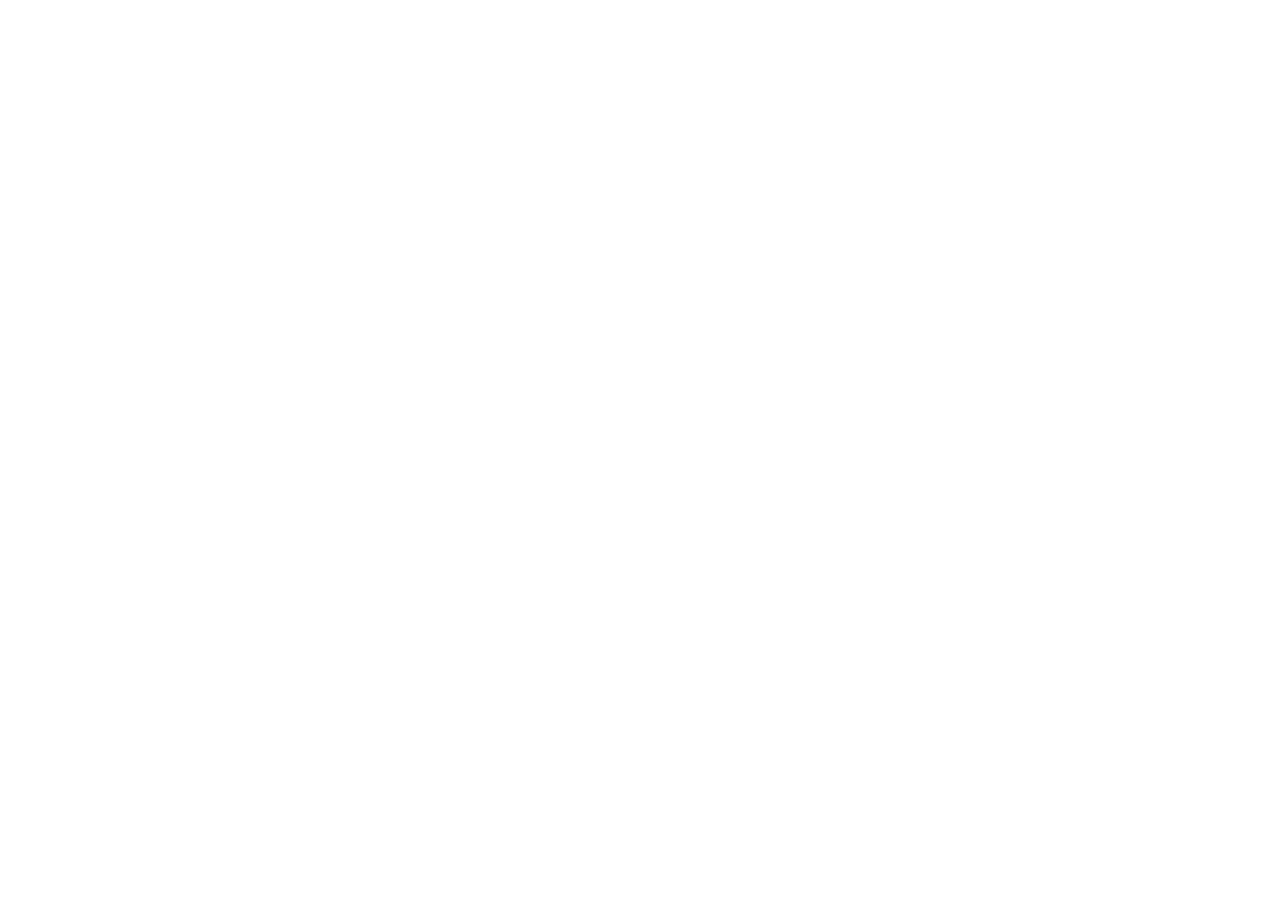
==== catalogo.html @ 9e2913a4 "primer" ====
<!DOCTYPE html>
<html lang="en">
<head>
    <meta charset="UTF-8">
    <meta http-equiv="X-UA-Compatible" content="IE=edge">
    <meta name="viewport" content="width=device-width, initial-scale=1.0">
    <title>Document</title>
</head>
<body>
    
</body>
</html>
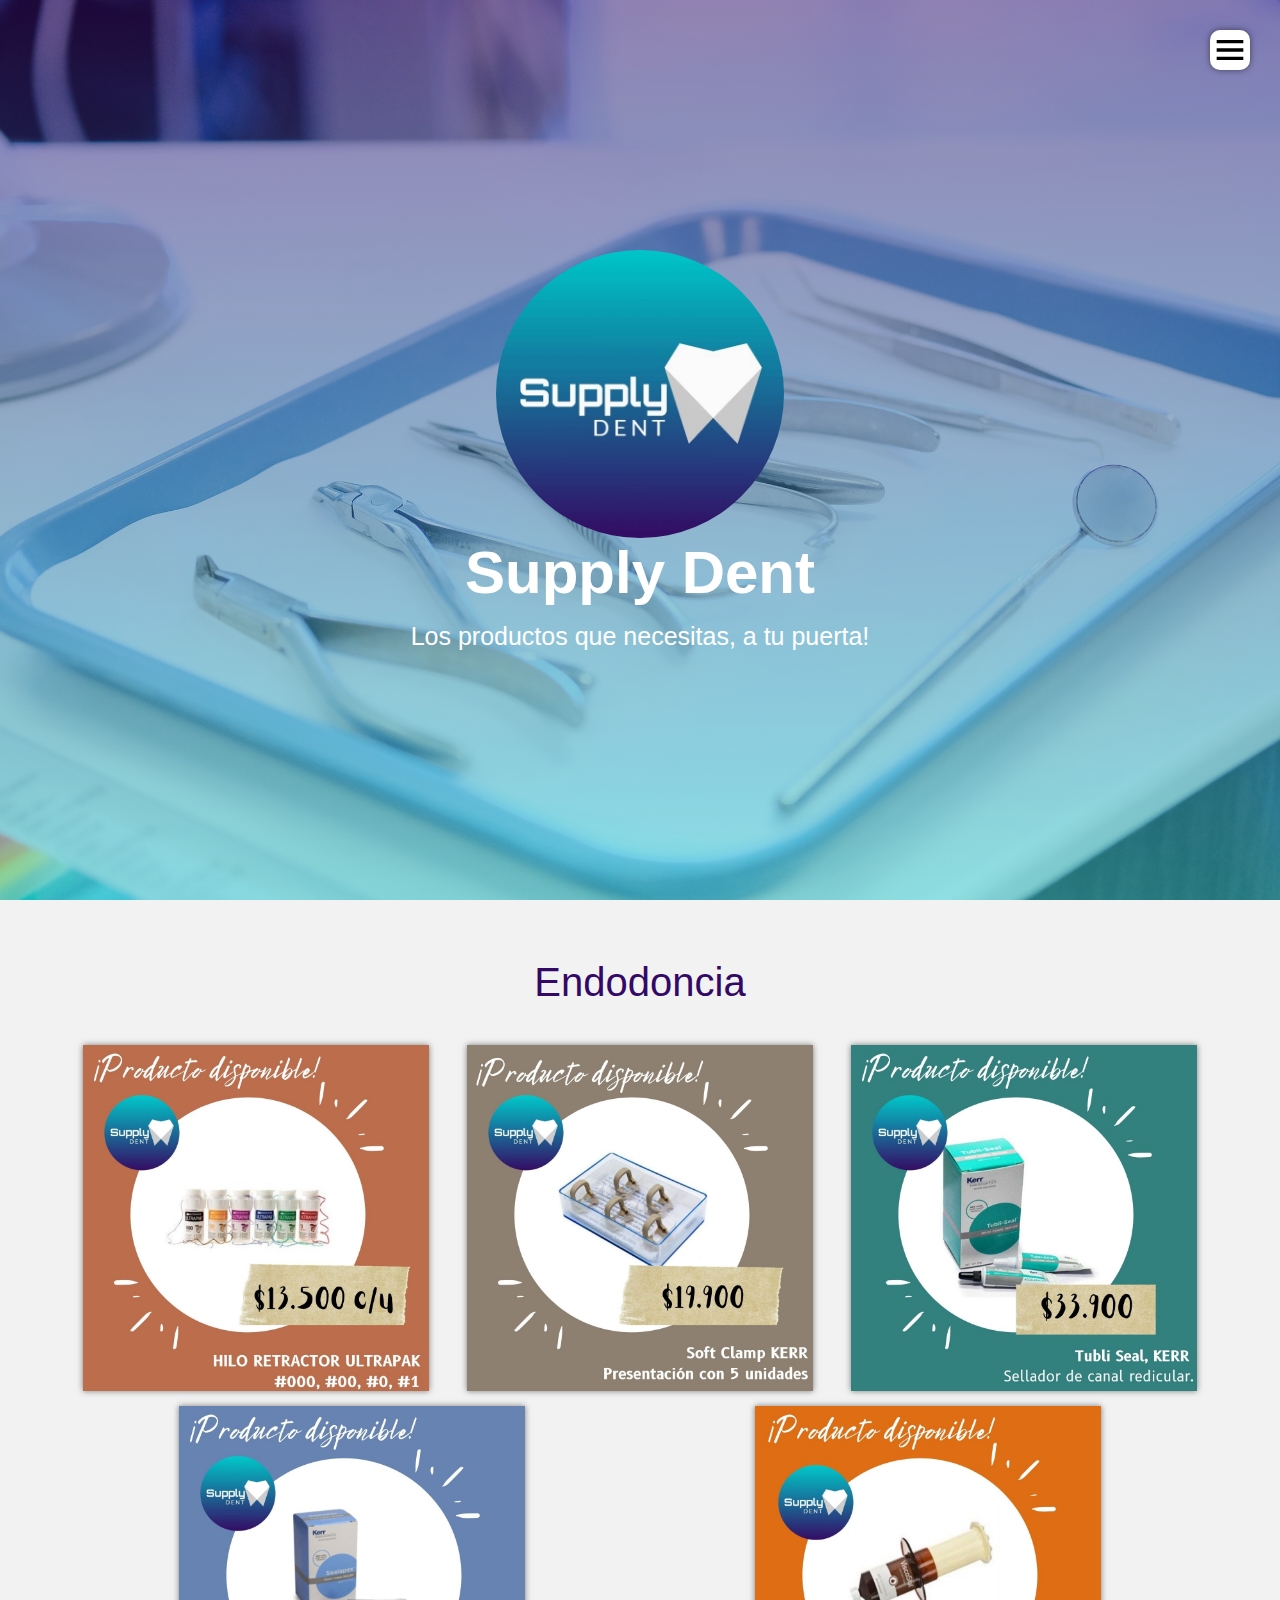
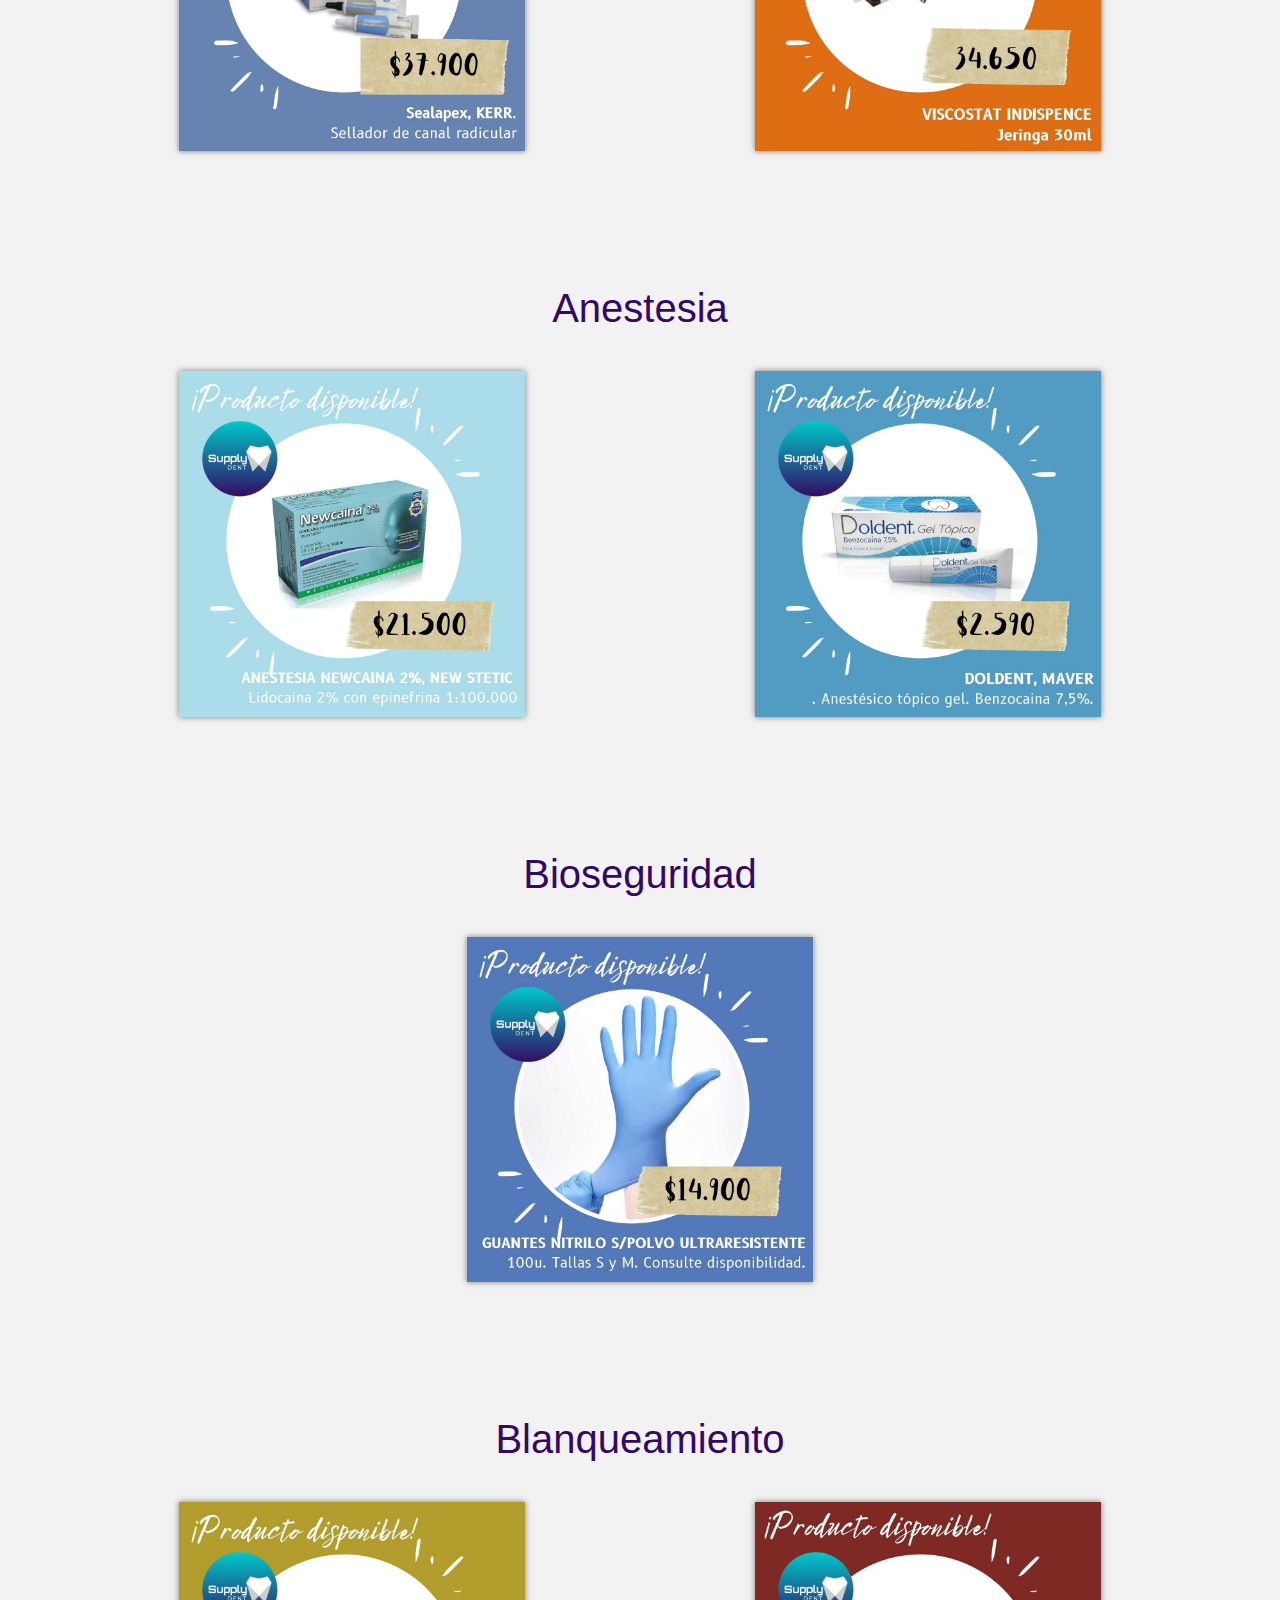
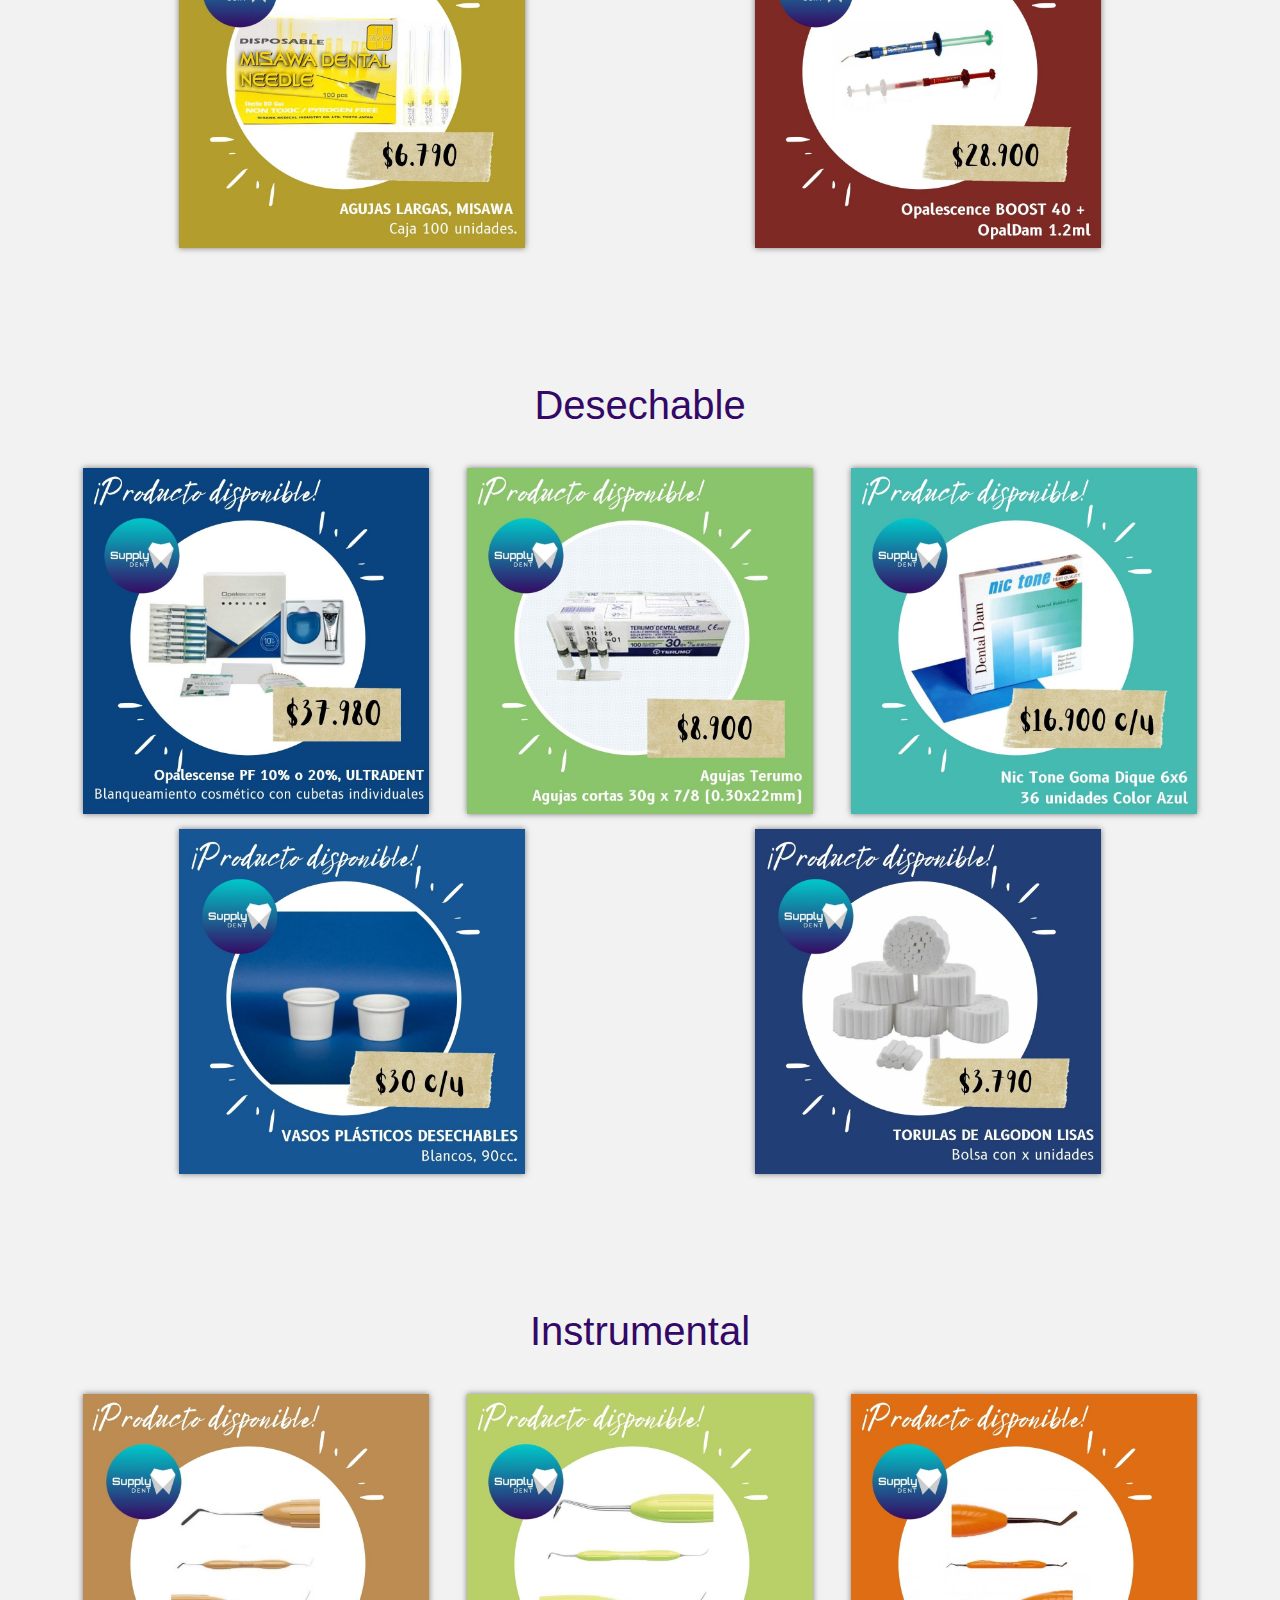
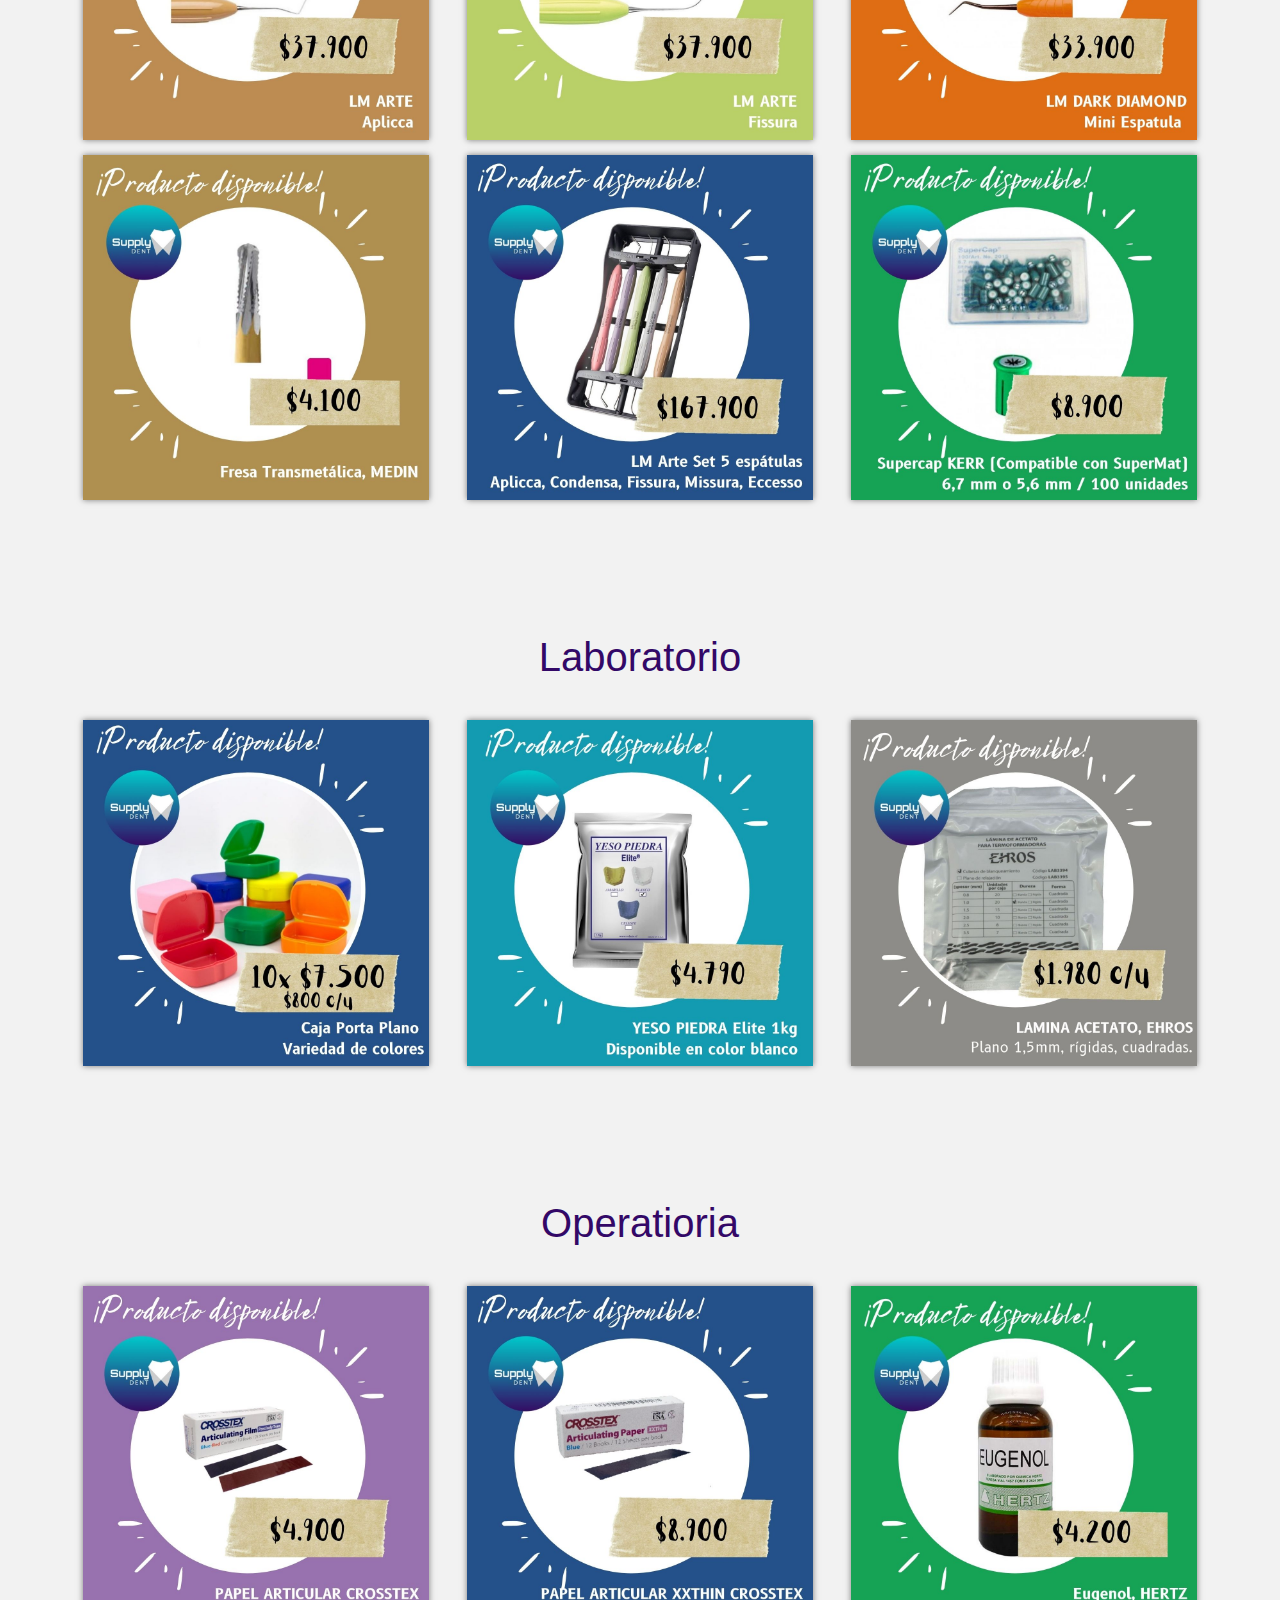
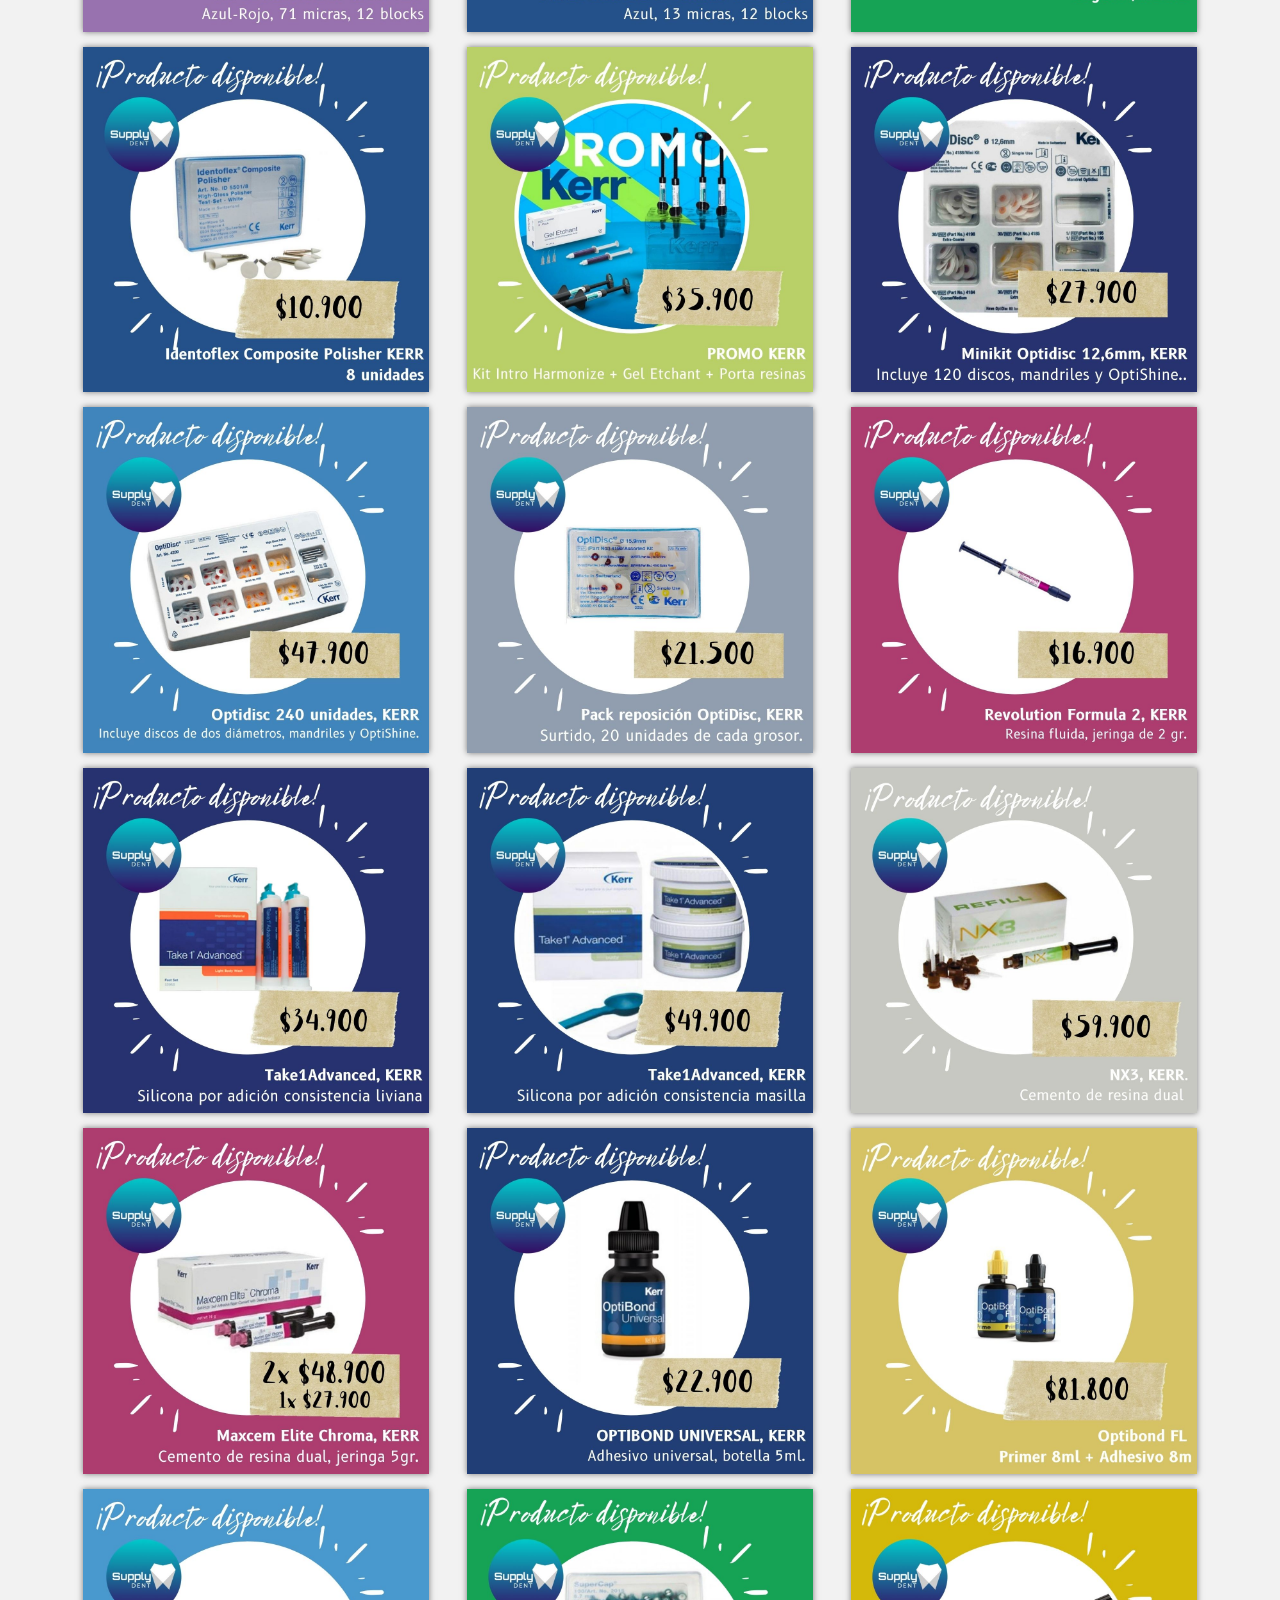
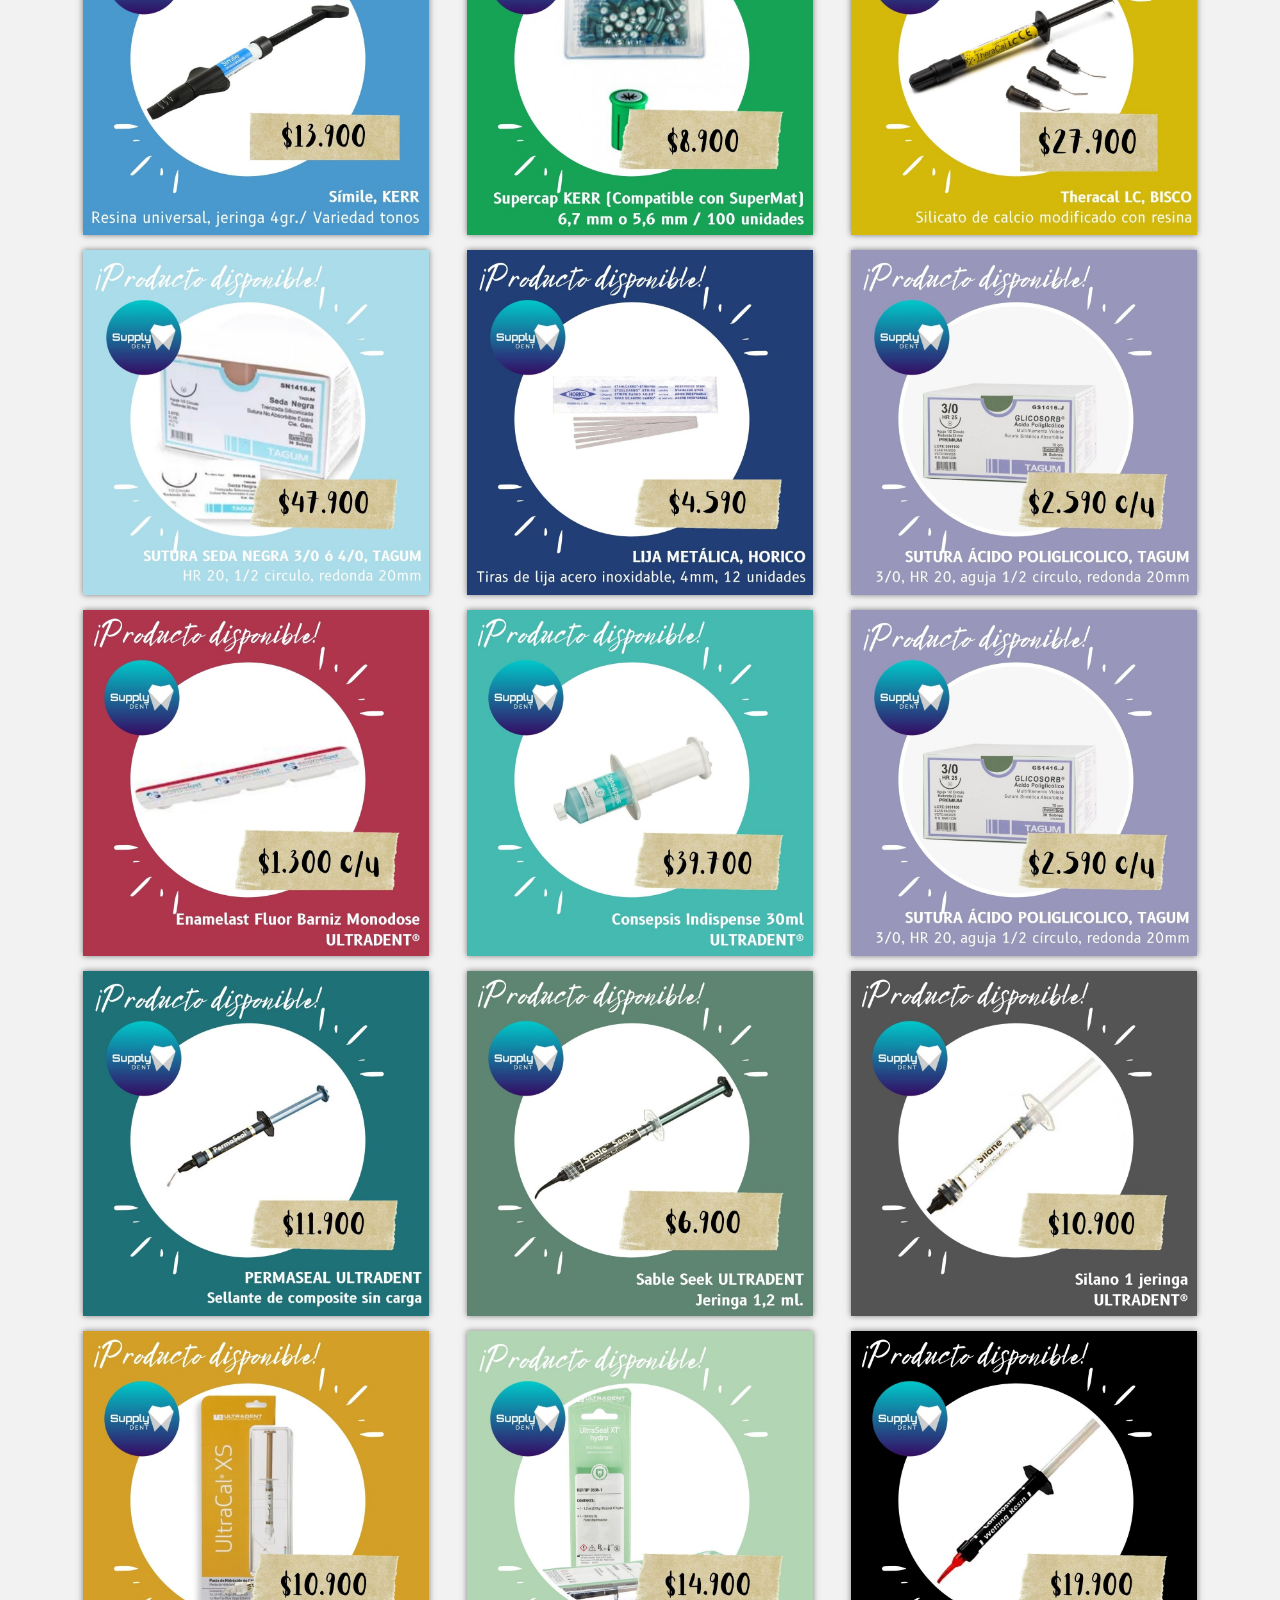
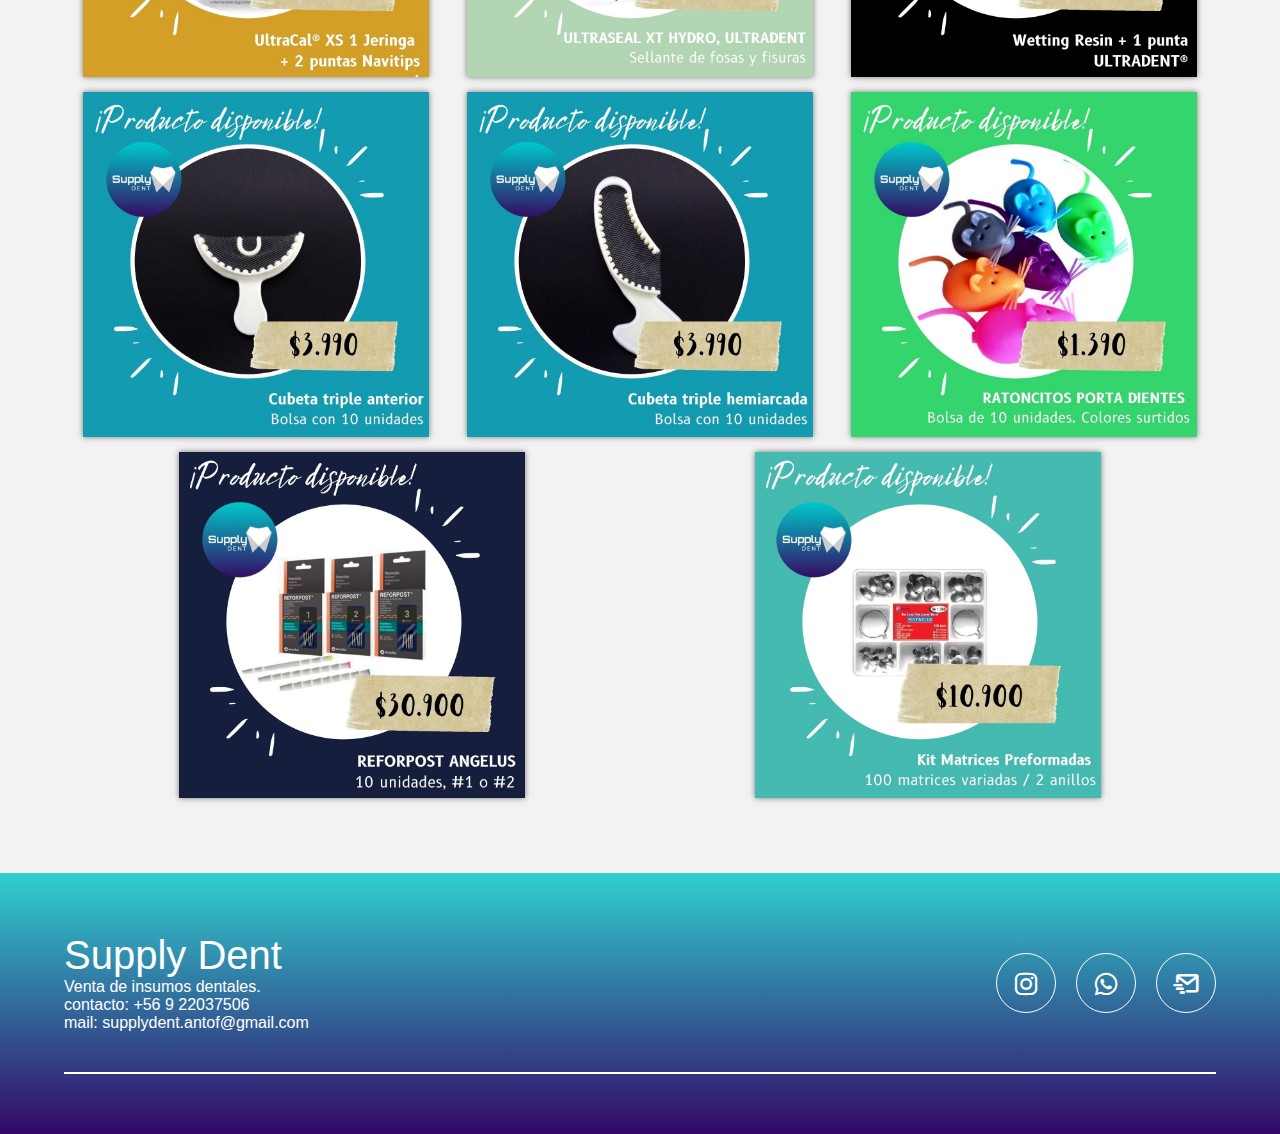
==== commit e2aa1d4e: "v1.2" ====
--- a/catalogo.html
+++ b/catalogo.html
@@ -1,12 +1,197 @@
 <!DOCTYPE html>
 <html lang="en">
+
 <head>
     <meta charset="UTF-8">
     <meta http-equiv="X-UA-Compatible" content="IE=edge">
     <meta name="viewport" content="width=device-width, initial-scale=1.0">
-    <title>Document</title>
+    <link href="https://cdn.jsdelivr.net/npm/bootstrap@5.1.3/dist/css/bootstrap.min.css" rel="stylesheet"
+        integrity="sha384-1BmE4kWBq78iYhFldvKuhfTAU6auU8tT94WrHftjDbrCEXSU1oBoqyl2QvZ6jIW3" crossorigin="anonymous">
+        <link href='https://unpkg.com/boxicons@2.0.9/css/boxicons.min.css' rel='stylesheet'>
+    <link rel="stylesheet" href="./style.css">
+    <title>Catalogo</title>
 </head>
+
+
 <body>
-    
+    <img src="./imagenes/bx-menu.svg" alt="" class="menu">
+    <nav class="menuNav">
+
+        <a href="./Index.html">Home</a>
+        <a href="#endodoncia">Endodoncia</a>
+        <a href="#anestesia">Anestesia</a>
+        <a href="#bioseguridad">Bioseguridad</a>
+        <a href="#blanqueamiento">Blanqueamiento</a>
+        <a href="#desechable">Desechable</a>
+        <a href="#instrumental">Instrumental</a>
+        <a href="#laboratorio">Laboratorio</a>
+        <a href="#operatoria">Operatoria</a>
+        <a href="#estetica">Estetica</a>
+
+    </nav>
+
+    <header class="header" id="inicio">
+    <div class="contenedor head">
+        <img class="logo" src="./imagenes/supply_logo.jpeg" alt="">
+        <h1 class="titulo">Supply Dent</h1>
+        <p class="copy">Los productos que necesitas, a tu puerta!</p>
+    </div>
+
+      <section class="gallery" id="endodoncia">
+        <div class="contenedor">
+            <h2 class="subtitulo">Endodoncia</h2>
+            <div class="contenedorGaleria">
+                <img src="./suplident productos/hilo retractor ultrapak.jpg" alt="" class="img-galeria">
+                <img src="./suplident productos/soft clamp kerr.jpg" alt="" class="img-galeria">
+                <img src="./suplident productos/tubli seal kerr.jpg" alt="" class="img-galeria">
+                <img src="./suplident productos/sealpex kerr.jpg" alt="" class="img-galeria">
+                <img src="./suplident productos/viscostat.jpg" alt="" class="img-galeria">
+                    
+            </div>
+        </div>
+    </section>
+      <section class="gallery" id="anestesia">
+        <div class="contenedor">
+            <h2 class="subtitulo">Anestesia</h2>
+            <div class="contenedorGaleria">
+                <img src="./suplident productos/anestesia newcaina.jpg" alt="" class="img-galeria">
+                <img src="./suplident productos/doldent.jpg" alt="" class="img-galeria">                                   
+            </div>
+        </div>
+    </section>
+    <section class="gallery" id="bioseguridad">
+        <div class="contenedor">
+            <h2 class="subtitulo">Bioseguridad</h2>
+            <div class="contenedorGaleria">
+                <img src="./suplident productos/guantes.jpg" alt="" class="img-galeria">
+                                   
+            </div>
+        </div>
+    </section>
+    <section class="gallery" id="blanqueamiento">
+        <div class="contenedor">
+            <h2 class="subtitulo">Blanqueamiento</h2>
+            <div class="contenedorGaleria">
+                <img src="./suplident productos/agujas largas misawa.jpg" alt="" class="img-galeria">
+                <img src="./suplident productos/opalescence boost 40 opaldam.jpg" alt="" class="img-galeria">
+                                                   
+            </div>
+        </div>
+    </section>
+    <section class="gallery" id="desechable">
+        <div class="contenedor">
+            <h2 class="subtitulo">Desechable</h2>
+            <div class="contenedorGaleria">
+                <img src="./suplident productos/opalescense pf ultradent.jpg" alt="" class="img-galeria">
+                <img src="./suplident productos/agujas terumo.jpg" alt="" class="img-galeria">                                                   
+                <img src="./suplident productos/nic tone goma dioque.jpg" alt="" class="img-galeria">                                                   
+                <img src="./suplident productos/vasos plasticos desechables.jpg" alt="" class="img-galeria">                                                   
+                <img src="./suplident productos/torulas de algodon lisas.jpg" alt="" class="img-galeria">                                                   
+                                                            
+            </div>
+        </div>
+    </section>
+    <section class="gallery" id="instrumental">
+        <div class="contenedor">
+            <h2 class="subtitulo">Instrumental</h2>
+            <div class="contenedorGaleria">
+                <img src="./suplident productos/lm arte aplicca.jpg" alt="" class="img-galeria">
+                <img src="./suplident productos/lm arte fissura.jpg" alt="" class="img-galeria">                                                   
+                <img src="./suplident productos/lm dark diamond mini espatula.jpg" alt="" class="img-galeria">                                                   
+                <img src="./suplident productos/fresa transmetalica medin.jpg" alt="" class="img-galeria">                                                   
+                <img src="./suplident productos/lm arte set 5 espatulas.jpg" alt="" class="img-galeria">                                                   
+                <img src="./suplident productos/supercap kerr compatible con supermat.jpg" alt="" class="img-galeria">                                                   
+            </div>
+        </div>
+    </section>
+    <section class="gallery" id="laboratorio">
+        <div class="contenedor">
+            <h2 class="subtitulo">Laboratorio</h2>
+            <div class="contenedorGaleria">
+                <img src="./suplident productos/caja porta plano.jpg" alt="" class="img-galeria">
+                <img src="./suplident productos/yeso piedra elite 1kg.jpg" alt="" class="img-galeria">                                                   
+                <img src="./suplident productos/lamina acetato.jpg" alt="" class="img-galeria">                                                   
+                                                               
+            </div>
+        </div>
+    </section>
+    <section class="gallery" id="operatoria">
+        <div class="contenedor">
+            <h2 class="subtitulo">Operatioria</h2>
+            <div class="contenedorGaleria">
+                <img src="./suplident productos/papel articular crosstex.jpg" alt="" class="img-galeria">
+                <img src="./suplident productos/papel articular xxthin crosstex.jpg" alt="" class="img-galeria">                                                   
+                <img src="./suplident productos/eugenol hertz.jpg" alt="" class="img-galeria">                                                   
+                <img src="./suplident productos/identoflex composite polisher kerr.jpg" alt="" class="img-galeria">                                                   
+                <img src="./suplident productos/promo kerr.jpg" alt="" class="img-galeria">                                                   
+                <img src="./suplident productos/minikit optidisc 12,6mm kerr.jpg" alt="" class="img-galeria">                                                   
+                <img src="./suplident productos/optidisc 240 unidades kerr.jpg" alt="" class="img-galeria">                                                   
+                <img src="./suplident productos/pack reosicion optidisc 20 kerr.jpg" alt="" class="img-galeria">                                                   
+                <img src="./suplident productos/revolution formula 2 kerr.jpg" alt="" class="img-galeria">                                                   
+                <img src="./suplident productos/take 1 advanced kerr.jpg" alt="" class="img-galeria">                                                   
+                <img src="./suplident productos/take1advanced kerr.jpg" alt="" class="img-galeria">                                                   
+                <img src="./suplident productos/nx3 kerr.jpg" alt="" class="img-galeria">                                                   
+                <img src="./suplident productos/maxcem elite chroma kerr.jpg" alt="" class="img-galeria">                                                   
+                <img src="./suplident productos/optibond universal kerr.jpg" alt="" class="img-galeria">                                                   
+                <img src="./suplident productos/optibond fl.jpg" alt="" class="img-galeria">                                                  
+                <img src="./suplident productos/simile kerr.jpg" alt="" class="img-galeria">                                                   
+                <img src="./suplident productos/supercap kerr compatible con supermat.jpg" alt="" class="img-galeria">                                                   
+                <img src="./suplident productos/theracal lc bisco.jpg" alt="" class="img-galeria">                                                   
+                <img src="./suplident productos/sutura seda negra tagum.jpg" alt="" class="img-galeria">                                                   
+                <img src="./suplident productos/lija metalica.jpg" alt="" class="img-galeria">                                                   
+                <img src="./suplident productos/sutura acido poliglicolico tagum.jpg" alt="" class="img-galeria">                                                   
+                <img src="./suplident productos/enamelast fluor barniz monodose.jpg" alt="" class="img-galeria">                                                   
+                <img src="./suplident productos/consepsis indispense 30ml.jpg" alt="" class="img-galeria">                                                   
+                <img src="./suplident productos/sutura acido poliglicolico tagum.jpg" alt="" class="img-galeria">                                                   
+                <img src="./suplident productos/permaseal ultradent.jpg" alt="" class="img-galeria">                                                   
+                <img src="./suplident productos/sable seek ultradent.jpg" alt="" class="img-galeria">                                                   
+                <img src="./suplident productos/silano 1 jeringa.jpg" alt="" class="img-galeria">                                                   
+                <img src="./suplident productos/ultracal xs 1 jeringa 2 puntas.jpg" alt="" class="img-galeria">                                                   
+                <img src="./suplident productos/ultraseal xt hydro ultradent.jpg" alt="" class="img-galeria">                                                   
+                <img src="./suplident productos/wetting resin + 1 punta ultradent.jpg" alt="" class="img-galeria">                                                   
+                <img src="./suplident productos/cubeta triple anterior.jpg" alt="" class="img-galeria">                                                   
+                <img src="./suplident productos/cubeta triple hemiarcada.jpg" alt="" class="img-galeria">                                                   
+                <img src="./suplident productos/ratoncitos porta dientes.jpg" alt="" class="img-galeria">                                                   
+                <img src="./suplident productos/reforpost angelus.jpg" alt="" class="img-galeria">                                                   
+                <img src="./suplident productos/kit matrices preformadas.jpg" alt="" class="img-galeria">                                                   
+                                                                  
+            </div>
+        </div>
+    </section>
+
+
+
+        <footer id="contacto">
+            <div class="contenedor footerContent">
+                <div class="contactUs">
+                    <h2 class="brand">Supply Dent</h2>
+                    <p>Venta de insumos dentales.</p>
+                    <p>contacto: +56 9 22037506</p>
+                    <p>mail: supplydent.antof@gmail.com </p>
+                </div>
+
+                <div class="socialMedia">
+                    <a href="https://instagram.com/supply.dent?utm_medium=copy_linkB" class=" socialMediaIcon">
+                        <i class='bx bxl-instagram'></i>
+                    </a>
+                    <a href="./" class=" socialMediaIcon">
+                        <i class='bx bxl-whatsapp'></i>
+                    </a>
+                    <a href="./" class=" socialMediaIcon">
+                        <i class='bx bx-mail-send'></i>
+                    </a>
+                </div>
+            </div>
+
+            <div class="line"></div>
+
+        </footer>
+
+    </header>
+    </header>
+
+    <script src="./menu.js"></script>
+    <script src="./lightbox.js"></script>
 </body>
+
 </html>--- a/style.css
+++ b/style.css
@@ -0,0 +1,401 @@
+* {
+    margin: 0;
+    padding: 0;
+    box-sizing: border-box;
+}
+
+:root {
+    scroll-behavior: smooth;
+}
+
+body {
+    font-family: 'Open Sans', sans-serif;
+}
+
+.contenedor {
+    width: 90%;
+    max-width: 1200px;
+    overflow: hidden;
+    margin: auto;
+    padding: 60px 0;
+}
+
+header {
+    height: 100vh;
+    background-image: linear-gradient(to top, rgba(48, 208, 208, 0.5) 0%, rgba(51, 8, 103, 0.5) 100%), url(/imagenes/neonbrand-y8fWicGsv4g-unsplash.jpg);
+    background-repeat: no-repeat;
+    background-size: cover;
+    background-attachment: fixed;
+    background-position: center;
+}
+
+.head {
+    text-align: center;
+    padding: 0;
+    height: 100%;
+    display: flex;
+    align-items: center;
+    justify-content: center;
+    flex-direction: column;
+    color: white;
+}
+
+.menu {
+
+    position: fixed;
+    top: 30px;
+    right: 30px;
+    background: rgb(255, 255, 255);
+    width: 40px;
+    height: 40px;
+    cursor: pointer;
+    border-radius: 10px;
+    box-shadow: 0 0 6px rgba(0, 0, 0, .5);
+}
+
+.menuNav {
+    position: fixed;
+    top: 0;
+    right: 0;
+    width: 30vw;
+    height: 100%;
+    background-image: linear-gradient(to top, #30cfd0 0%, #330867 100%);
+    display: flex;
+    flex-direction: column;
+    justify-content: space-evenly;
+    align-items: center;
+    transform: translate(110%);
+    box-shadow: 0 0 6px rgba(0, 0, 0, .5);
+}
+
+.spread{
+    transform: translate(0);
+}
+
+.menuNav a{
+    color: white;
+    font-size: 20px;
+    text-decoration: none;
+}
+
+.logo{
+    width: 25%;
+    border-radius: 200px;
+    
+}
+
+.titulo{
+    font-size: 60px;
+    margin-bottom: 15px;
+}
+
+.copy{
+    font-weight: 300;
+    font-size: 25px;
+    text-align: center;
+}
+
+/* Servicio */
+
+.subtitulo{
+    text-align: center;
+    font-weight: 300;
+    color:rgba(51, 8, 103);
+    margin-bottom: 40px;
+    font-size: 40px;
+}
+
+.contenedorServicio{
+    display: flex;
+    justify-content: space-evenly;
+    align-items: center;
+    flex-wrap: wrap;
+}
+
+.contenedorServicio img{
+    width: 40%;
+}
+
+.checklistServicio{
+    width: 45%;
+}
+
+.service{
+    margin-bottom: 20px;
+}
+
+.nService{
+    margin-bottom: 7px;
+    color: rgba(51, 8, 103, 0.5);
+}
+
+.number{
+    display: inline-block;
+    background-image: linear-gradient(to top, #30cfd0 0%, #330867 100%);
+    width: 30px;
+    height: 30px;
+    color: white;
+    text-align: center;
+    border-radius: 50%;
+    font-weight: 700;
+    line-height: 20px;
+    margin-right: 5px;   
+
+}
+
+.gallery{
+    background: #f2f2f2;
+}
+
+.contenedorGaleria{
+    display: flex;
+    justify-content: space-around;
+   flex-wrap: wrap;
+}
+
+.btn-catalogo{
+    margin-top: 20px;
+    padding: 10px;
+    text-decoration: none;
+    border-color: blue 6px solid;
+    background-color: white;
+    border-radius: 40px;
+    color: rgb(0, 0, 0);
+}
+
+.img-galeria{
+    object-fit: cover;
+    width: 30%;
+    display: block;
+    margin-bottom: 15px;
+    box-shadow: 0 0 6px rgba(0, 0, 0, .5);
+    cursor: pointer;
+}
+
+.imagenLight{
+    position: fixed;
+    background:rgba(0, 0, 0, .5);
+    width: 100%;
+    height: 100%;
+    top: 0;
+    left: 0;
+    display: flex;
+    justify-content: center;
+    align-items: center;
+    transform: translate(110%);
+    transition: transform .2s ease-in-out;
+}
+
+.show{
+    transform: translate(0);
+}
+
+.agregar-imagen{
+    width: 40%;
+    border-radius: 10px;
+    transform: scale(0);
+    transition: transform .3s .2s;
+   
+}
+
+.showImage{
+    transform:  scale(1);
+}
+
+.close{
+    position: absolute;
+    top: 15px;
+    right: 15px;
+    width: 40px;
+    cursor: pointer;
+}
+
+.ofrecemos2{
+    display: flex;
+    justify-content: space-evenly;
+    align-items: center;
+    flex-wrap: wrap;
+}
+
+.contExpert{
+    width: 30%;
+    text-align: center;
+    margin-bottom: 20px;
+}
+
+.contExpert img{
+    width: 80%;
+    display: block;
+    margin: 0 auto;
+}
+
+.nExpert{
+    display: inline-block;
+    margin-top: 20px;
+    width: 100%;
+    font-weight: 400;
+}
+
+/* Footer */
+
+footer{
+    background-image: linear-gradient(to top,  #330867 0%, #30cfd0 100%);
+
+    padding-bottom: 0.1px;
+}
+
+.footerContent{
+    display: flex;
+    justify-content: space-between;
+    align-items: center;
+    flex-wrap: wrap;
+    padding-top: 60px;
+    padding-bottom: 40px;
+}
+
+.contactUs{
+    width: 40%;
+    color:white;
+}
+
+.brand{
+    font-weight: 500;
+    font-size: 40px;
+    color: white;
+}
+
+.brand+p{
+    font-weight: 500;
+    color: white;
+}
+
+.socialMedia{
+    width: 50%;
+    display: flex;
+    justify-content: flex-end;
+}
+
+.socialMediaIcon{
+    display: inline-block;
+    margin-left: 20px;
+    width: 60px;
+    height: 60px;
+    border: 1px solid white;
+    border-radius: 50%;
+    text-align: center;
+    color: white;
+}
+
+.socialMediaIcon:hover{
+    background: rgb(255, 255, 255);
+    color: rgb(51, 8, 103);
+}
+
+.socialMediaIcon i{
+    font-size: 30px;
+    line-height: 60px;
+}
+
+.line{
+    width: 90%;
+    max-width: 1200px;
+    margin: 0 auto;
+    height: 2px;
+    background: white;
+    margin-bottom: 60px;
+}
+
+@media screen and (max-width:800px){
+    .menuNav{
+        width: 50vw;
+    }
+
+    .titulo{
+        font-size: 40px;
+    }
+
+    .contenedorServicio img{
+        width: 80%;
+        margin-bottom: 40px;
+    }
+
+    .checklistServicio{
+        width: 80%;
+    }
+
+    .service{
+        margin-bottom: 40px;
+    }
+
+    .agregar-imagen{
+        width: 80%;
+    }
+
+    .img-galeria{
+        width: 45%;
+    }
+
+    .contExpert{
+        width: 80%;
+    }
+
+    .footerContent{
+        justify-content: center;
+    }
+
+    .socialMedia{
+        width: 80%;
+        justify-content: space-evenly;
+    }
+
+    .socialMedia i{
+        margin-left: 0;
+    }
+
+    .socialMediaIcon{
+        margin-left: 0;
+    }
+
+    .contactUs{
+        text-align: center;
+        margin-bottom: 20px;
+    }
+}
+
+@media screen and (max-width:500px){
+    .menuNav{
+        width: 65%;
+    }
+
+    .agregar-imagen{
+        width: 95%;
+    }
+
+    .menu{
+        top: 20px;
+        right: 20px;
+    }
+
+    .titulo{
+        font-size: 20px;
+    }
+
+    .subtitulo{
+        font-size: 30px;
+    }
+
+    .img-galeria{
+        width: 48%;
+    }
+
+    .socialMedia{
+        width: 100%;
+    }
+
+    .contactUs{
+        width: 90%;
+    }
+
+}
+
+
